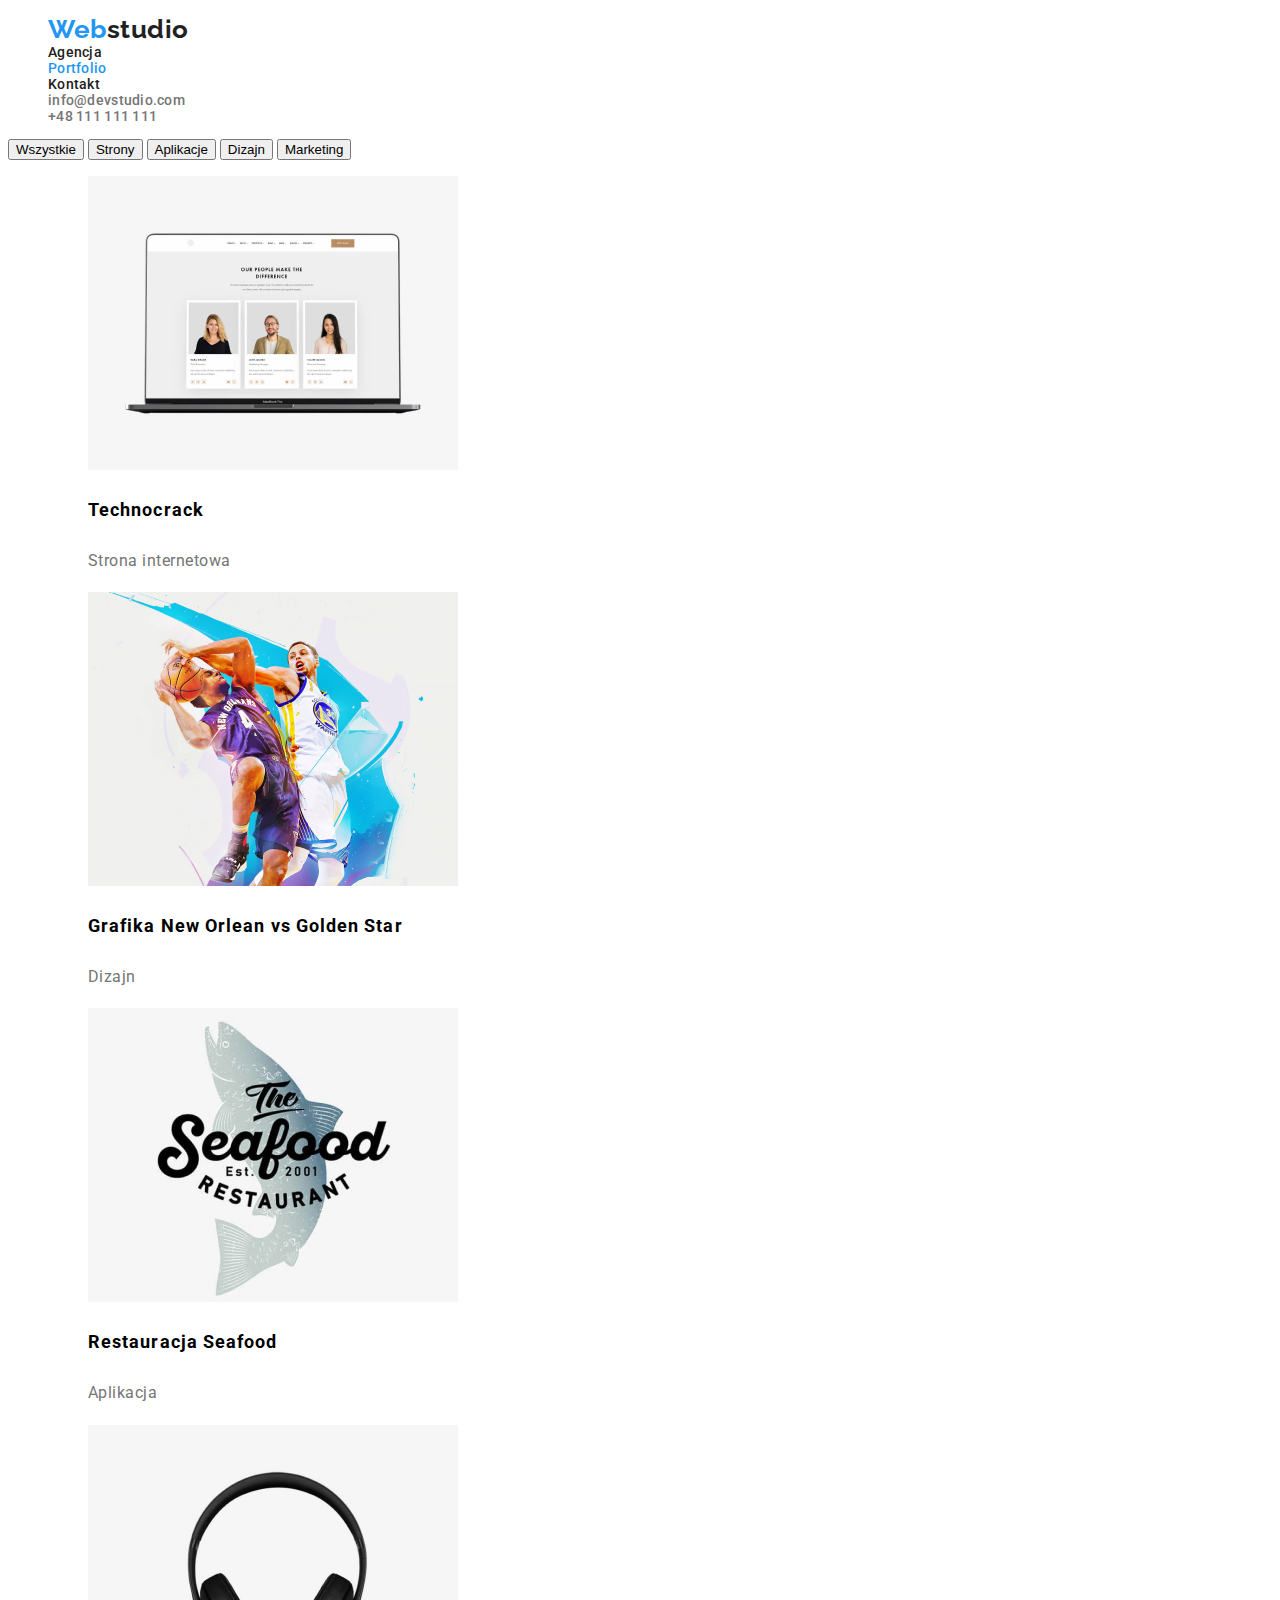
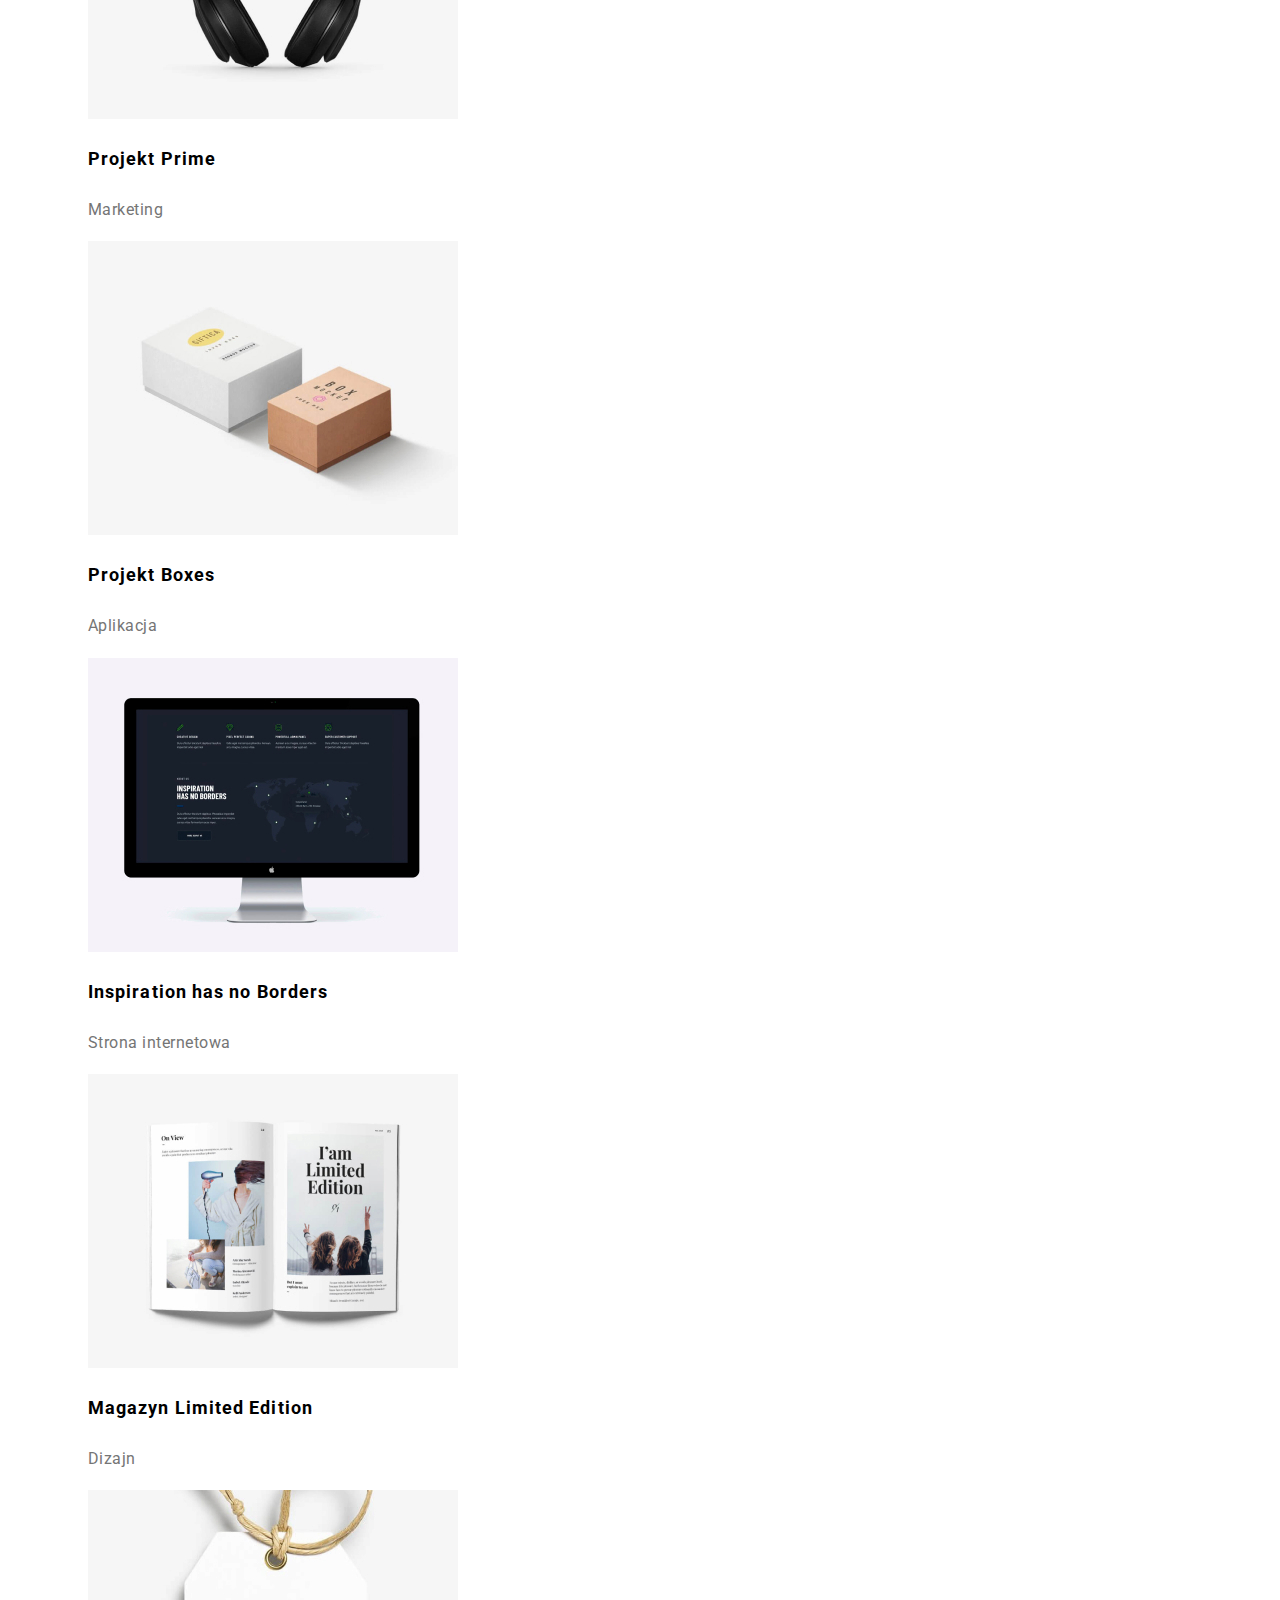
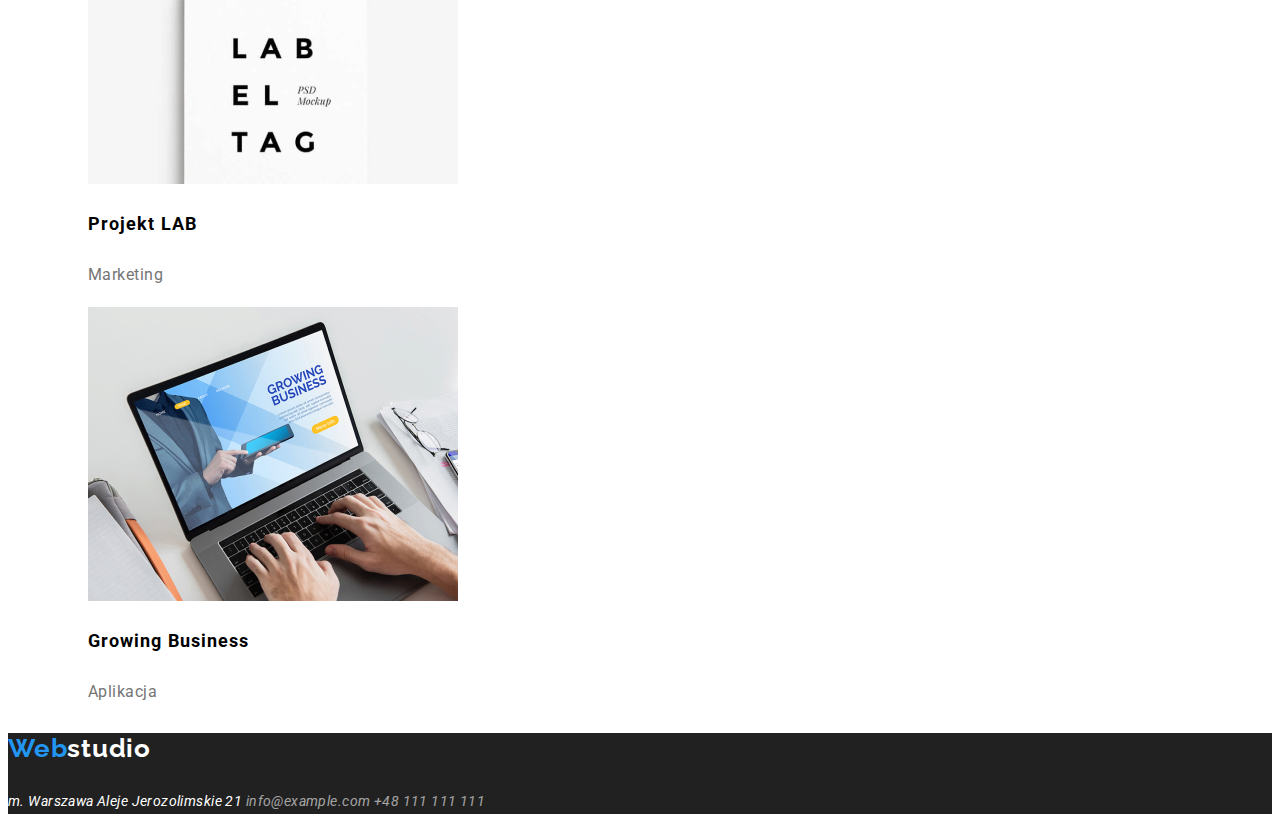
==== portfolio.html @ 9ab1722e "1" ====
<!DOCTYPE html>
<html lang="pl">
  <head>
    <meta charset="UTF-8">
    <title>goit-markup-hw-02</title>
    <link rel="stylesheet" href="css/styles.css">
    <link rel="preconnect" href="https://fonts.googleapis.com">
    <link rel="preconnect" href="https://fonts.gstatic.com">
    <link
      href="https://fonts.googleapis.com/css2?family=Raleway:wght@700&family=Roboto:wght@400;500;700;900&display=swap"
      rel="stylesheet">
  </head>
  <body>
    <header class="top">
      <nav>
        <ul class="navi">
          <li><a class="navi logo" href="index.html"><span class="navi logo blue">Web</span>studio</a></li>
          <li><a class="navi agency1" href="/agencja">Agencja</a></li>
          <li><a class="navi portfoliob" href="portfolio.html">Portfolio</a></li>
          <li><a class="navi contact" href="/kontakt">Kontakt</a></li>
          <li><a class="navi mail" href="mailto:info@devstudio.com">info@devstudio.com</a></li>
          <li><a class="navi tel" href="tel:+48111111111">+48 111 111 111</a></li>
        </ul>
      </nav>
    </header>
    <main>
        <div class="button">
        <button class="button">Wszystkie</button>
        <button class="button">Strony</button>
        <button class="button">Aplikacje</button>
        <button class="button">Dizajn</button>
        <button class="button">Marketing</button>
        </div>
      <section class="offert">
        <ul class="offert menu">
          <li class="offert guys">
            <figure>
              <img
                src="images/img-12.jpg"
                alt="troje uśmiechniętych ludzi"
                width="370"
                height="294">
              <figcaption>
                <h3 class="offert first">Technocrack</h3>
                <p class="ofert second">Strona internetowa</p>
              </figcaption>
            </figure>
          </li>
          <li>
            <figure>
              <img
                src="images/img-10.jpg"
                alt="Koszykaze walczą o piłkę"
                width="370"
                height="294">
              <figcaption>
                <h3 class="offert first">Grafika New Orlean vs Golden Star</h3>
                <p class="ofert second">Dizajn</p>
              </figcaption>
            </figure>
          </li>
          <li class="gallery-pic3">
            <figure>
              <img
                src="images/img-13.jpg"
                alt="logo restauracji z owocami morza"
                width="370"
                height="294">
              <figcaption>
                <h3 class="offert first">Restauracja Seafood</h3>
                <p class="ofert second">Aplikacja</p>
              </figcaption>
            </figure>
          </li>
          <li>
            <figure>
              <img
                src="images/img-14.jpg"
                alt="słuchawki"
                width="370"
                height="294">
              <figcaption>
                <h3 class="offert first">Projekt Prime</h3>
                <p class="ofert second">Marketing</p>
              </figcaption>
            </figure>
          </li>
          <li>
            <figure>
              <img
                src="images/img-15.jpg"
                alt="dwa pudełka"
                width="370"
                height="294">
              <figcaption>
                <h3 class="offert first">Projekt Boxes</h3>
                <p class="ofert second">Aplikacja</p>
              </figcaption>
            </figure>
          </li>
          <li>
            <figure>
              <img
                src="images/img-16.jpg"
                alt="monitor komputera"
                width="370"
                height="294">
              <figcaption>
                <h3 class="offert first">Inspiration has no Borders</h3>
                <p class="ofert second">Strona internetowa</p>
              </figcaption>
            </figure>
          </li>
          <li>
            <figure>
              <img
                src="images/img-11.jpg"
                alt="czasopismo ze zdjęciami"
                width="370"
                height="294">
              <figcaption>
                <h3 class="offert first">Magazyn Limited Edition</h3>
                <p class="ofert second">Dizajn</p>
              </figcaption>
            </figure>
          </li>
          <li>
            <figure>
              <img
                src="images/img-8.jpg"
                alt="zawieszka na sznurku"
                width="370"
                height="294">
              <figcaption>
                <h3 class="offert first">Projekt LAB</h3>
                <p class="ofert second">Marketing</p>
              </figcaption>
            </figure>
          </li>
          <li>
            <figure>
              <img
                src="images/img-9.jpg"
                alt="praca na laptopie"
                width="370"
                height="294">
              <figcaption>
                <h3 class="offert first">Growing Business</h3>
                <p class="ofert second">Aplikacja</p>
              </figcaption>
            </figure>
          </li>
        </ul>
      </section>
    </main>
    <footer class="bottom">
      <p class="bottom logos">
        <a class="bottom logos white"><span class="botto logos blue">Web</span>studio</a>
      </p>
      <address>
        <a class="adress street">m. Warszawa Aleje Jerozolimskie 21</a>
        <a class="adress email" href="mailto:info@example.com">info@example.com</a>
        <a class="adress kom" href="tel:+48111111111">+48 111 111 111</a>
      </address>
    </footer>
  </body>
</html>
---- css/styles.css ----
:root {
  --white-color: #ffffff;
  --black-color: #212121;
  --red-color: #ff0300;
  --blue-color: #2196f3;
  --gray-color: #757575;
  --wall-color: #2f303a;
  --team-color: #f5f4fa;
  --navi-color: rgba(255, 255, 255, 0.6);
}
body {
  font-family: 'Roboto', 'sans-serif';
  font-style: normal;
  background: var(--white-color);
}
.navi {
  font-style: normal;
  font-weight: 500;
  font-size: 14px;
  line-height: 1.14;
  letter-spacing: 0.02em;
  list-style-type: none;
  text-decoration: none;
  color: var(--black-color);
}
.navi:hover {
  color: var(--red-color);
}
.logo {
  font-family: 'Raleway';
  font-weight: 700;
  font-size: 26px;
  line-height: 1.19;
}
.blue {
  color: var(--blue-color);
}
.mail {
  color: var(--gray-color);
}
.tel {
  color: var(--gray-color);
}
.portfoliob {
  color: var(--blue-color);
}
.agencyb {
  color: var(--blue-color);
}
.mailb {
  color: var(--blue-color);
}
.face {
  background: var(--wall-color);
}
.title {
  font-weight: 900;
  font-size: 44px;
  line-height: 1.36;
  text-align: center;
  letter-spacing: 0.06em;
  text-transform: uppercase;
  color: var(--white-color);
}
.click {
  font-weight: 700;
  font-size: 16px;
  line-height: 1.875;
  letter-spacing: 0.06em;
  color: var(--white-color);
  background: var(--blue-color);
  box-shadow: 0px 4px 4px rgba(0, 0, 0, 0.15);
  border-radius: 4px;
}
.list {
  list-style-type: none;
}
.titles {
  font-weight: 700;
  font-size: 14px;
  line-height: 1.14;
  letter-spacing: 0.03em;
  text-transform: uppercase;
}
.text {
  font-weight: 400;
  font-size: 14px;
  line-height: 1.7;
  letter-spacing: 0.03em;
  color: var(--gray-color);
}
.describe {
  font-weight: 700;
  font-size: 36px;
  line-height: 1.16;
  text-align: center;
  letter-spacing: 0.03em;
  color: var(--black-color);
}
.album {
  list-style-type: none;
}
.team {
  background: var(--team-color);
  font-size: 16px;
  line-height: 1.9;
  text-align: center;
  letter-spacing: 0.03em;
  text-decoration: none;
}
.name {
  font-weight: 700;
  font-size: 36px;
  line-height: 1.16;
}
.members {
  list-style-type: none;
}
.boss {
  font-weight: 500;
  font-size: 16px;
  line-height: 1.9;
}
.sup {
  font-weight: 400;
  font-size: 16px;
  line-height: 19px;
  color: var(--gray-color);
}
.bottom {
  font-weight: 400;
  font-size: 14px;
  line-height: 1.7;
  letter-spacing: 0.03em;
  background: var(--black-color);
  text-decoration: none;
}
.logos {
  font-family: 'Raleway';
  font-weight: 700;
  font-size: 26px;
  line-height: 1.19;
  letter-spacing: 0.03em;
}
.blue {
  color: var(--blue-color);
}
.white {
  color: var(--white-color);
}
.adress {
  text-decoration: none;
}
.street {
  color: var(--white-color);
}
.email {
  color: var(--navi-color);
}
.kom {
  color: var(--navi-color);
}
.menu {
  list-style-type: none;
}
.first {
  font-weight: 700;
  font-size: 18px;
  line-height: 2;
  letter-spacing: 0.06em;
}
.second {
  font-weight: 400;
  font-size: 16px;
  line-height: 1.9;
  letter-spacing: 0.03em;
  color: var(--gray-color);
}
.click {
  cursor: pointer;
}
.button {
  cursor: pointer;
}
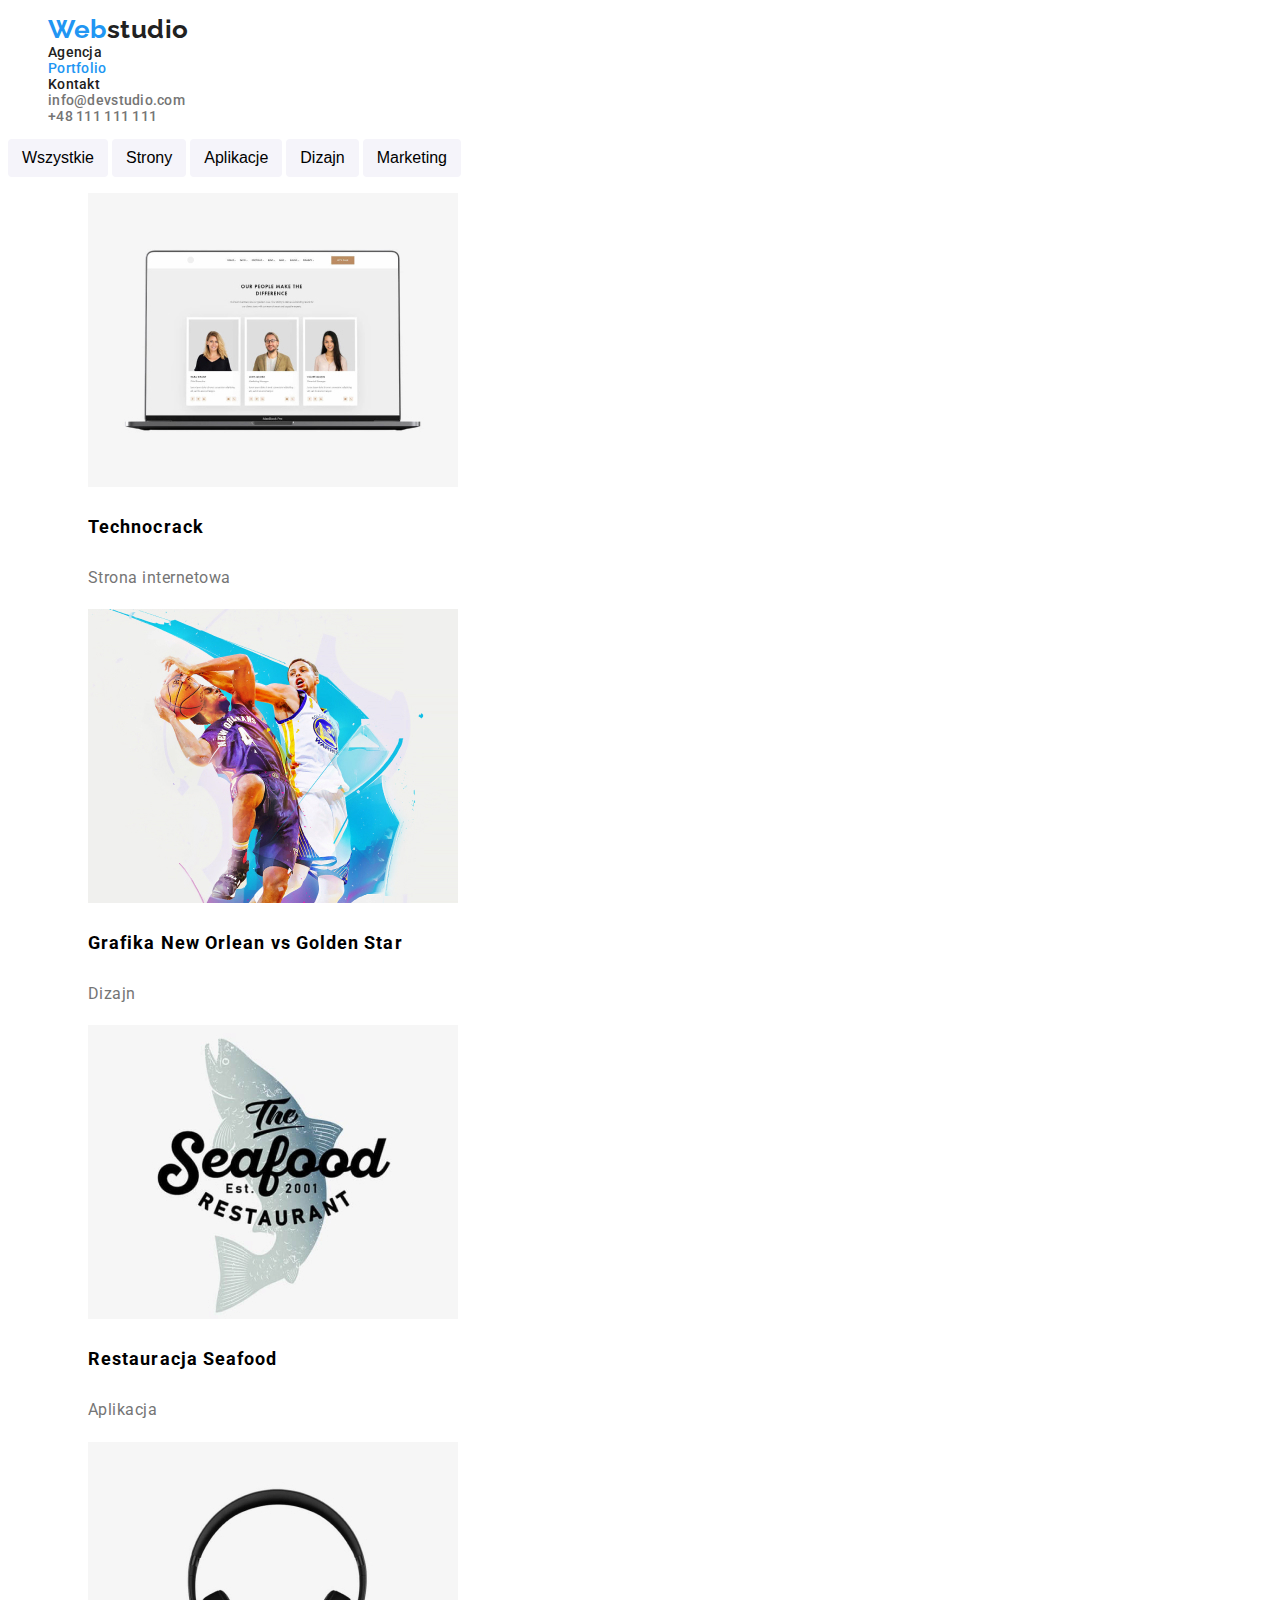
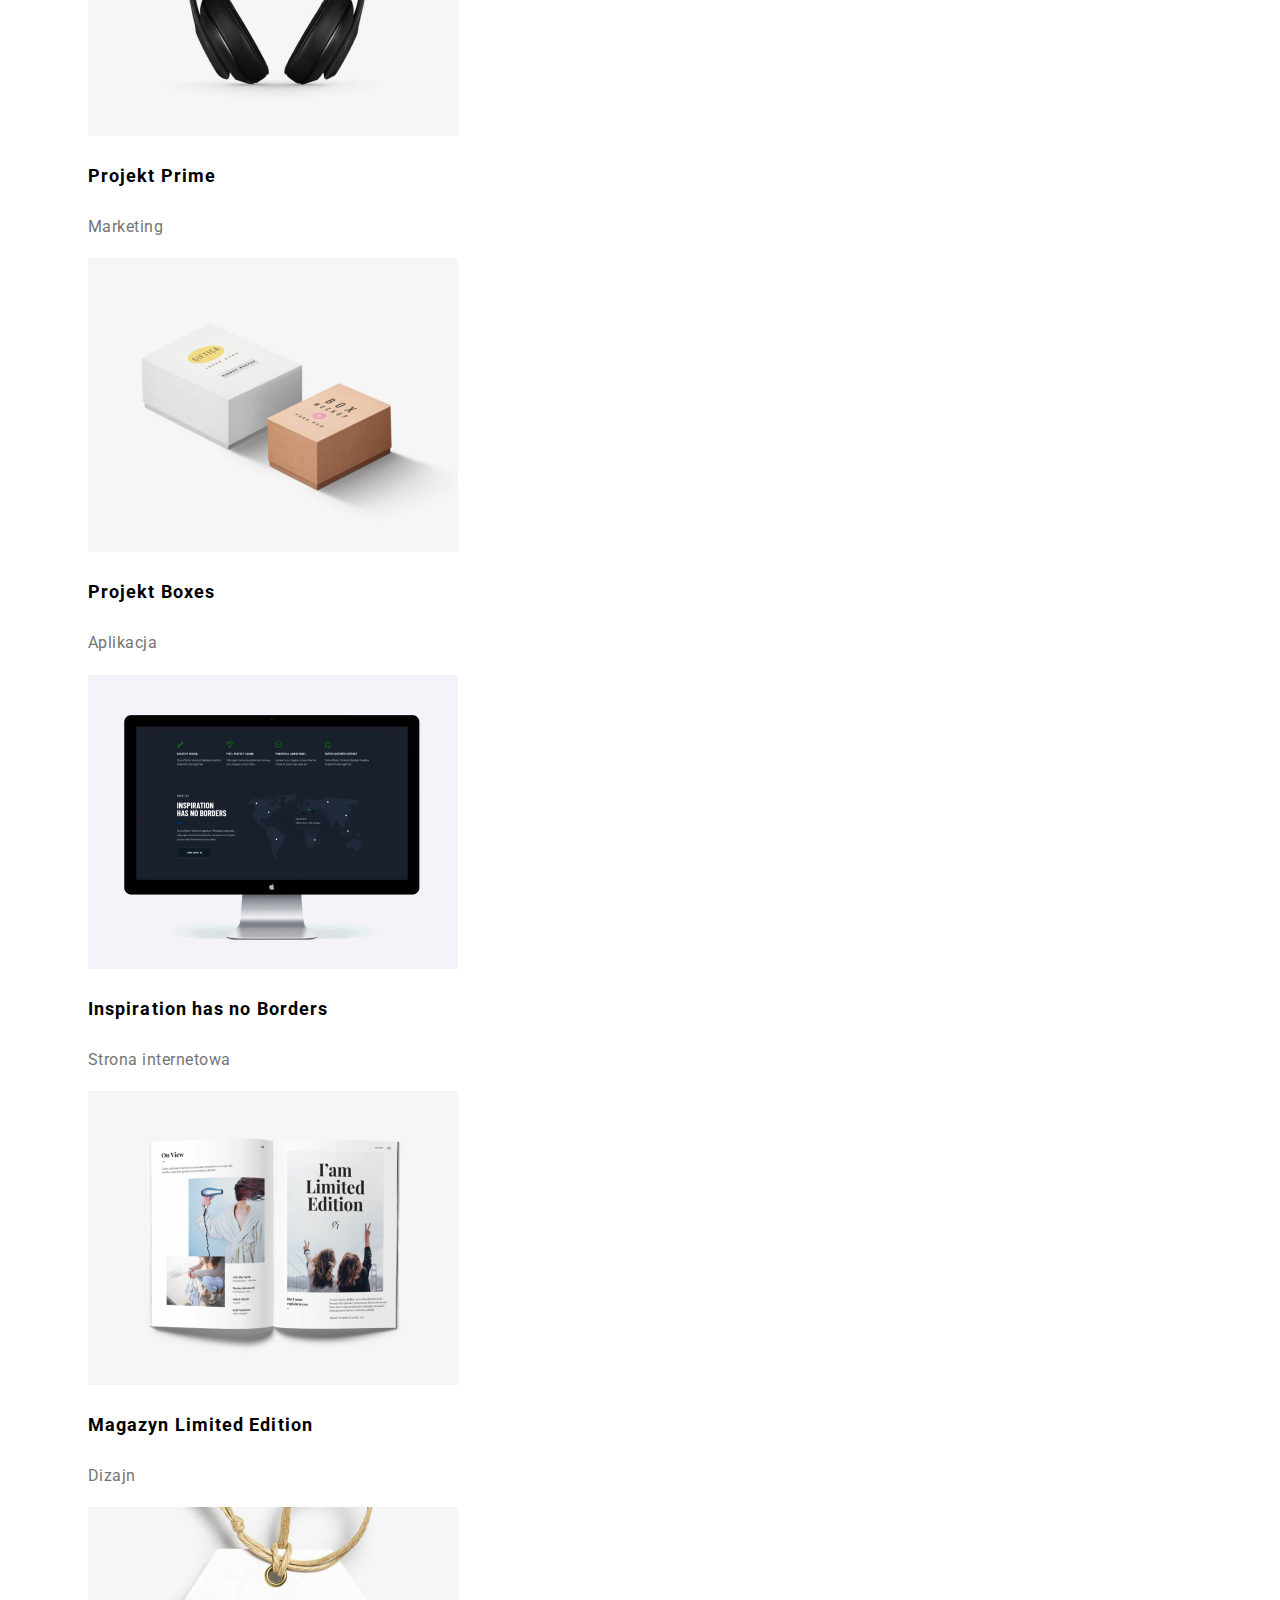
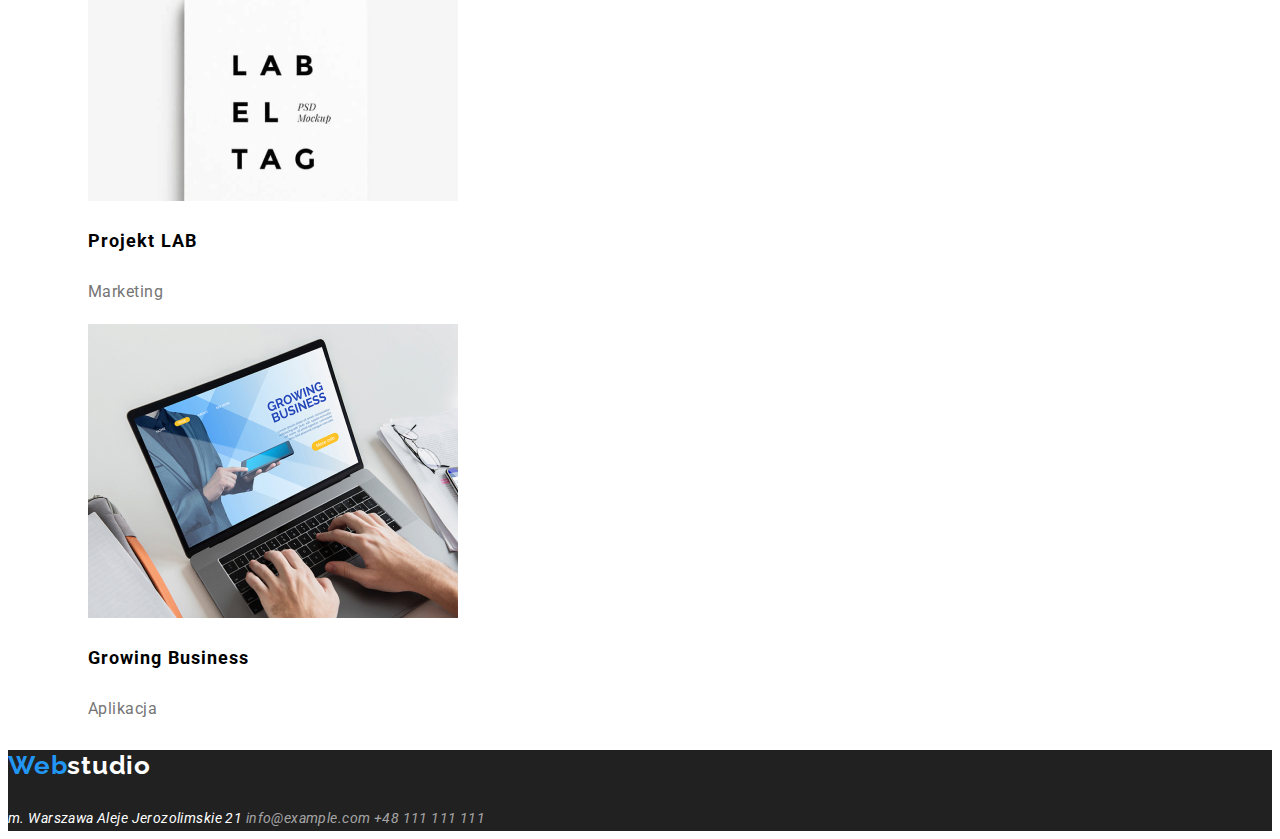
==== commit 27c8e196: "1" ====
--- a/portfolio.html
+++ b/portfolio.html
@@ -24,7 +24,7 @@
       </nav>
     </header>
     <main>
-        <div class="button">
+        <div>
         <button class="button">Wszystkie</button>
         <button class="button">Strony</button>
         <button class="button">Aplikacje</button>
--- a/css/styles.css
+++ b/css/styles.css
@@ -181,4 +181,15 @@
 }
 .button {
   cursor: pointer;
+  background: #F5F4FA;
+  border-radius: 4px;
+  border: none; 
+  padding: 10px 14px; 
+  text-align: center; 
+  text-decoration: none; 
+  display: inline-block; 
+  font-size: 16px; 
 }
+.button:hover {
+background-color: #2196F3;
+}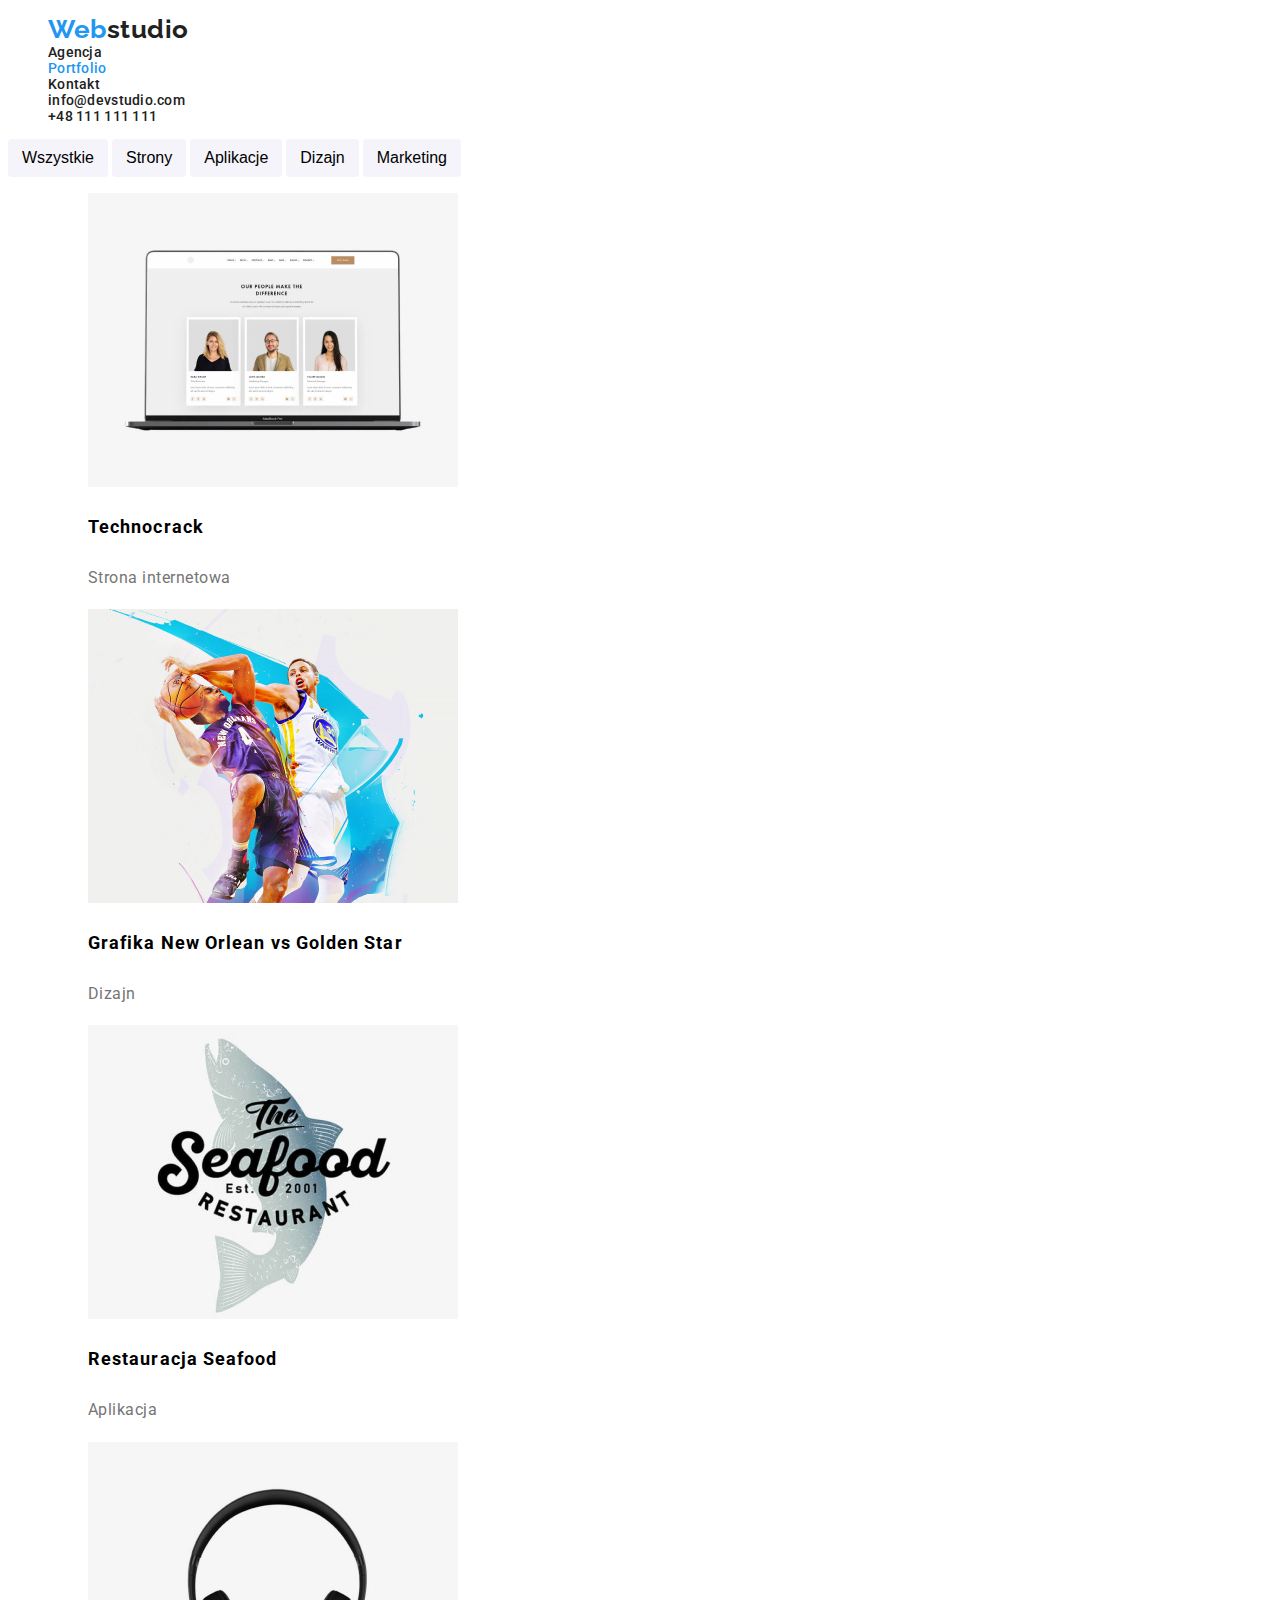
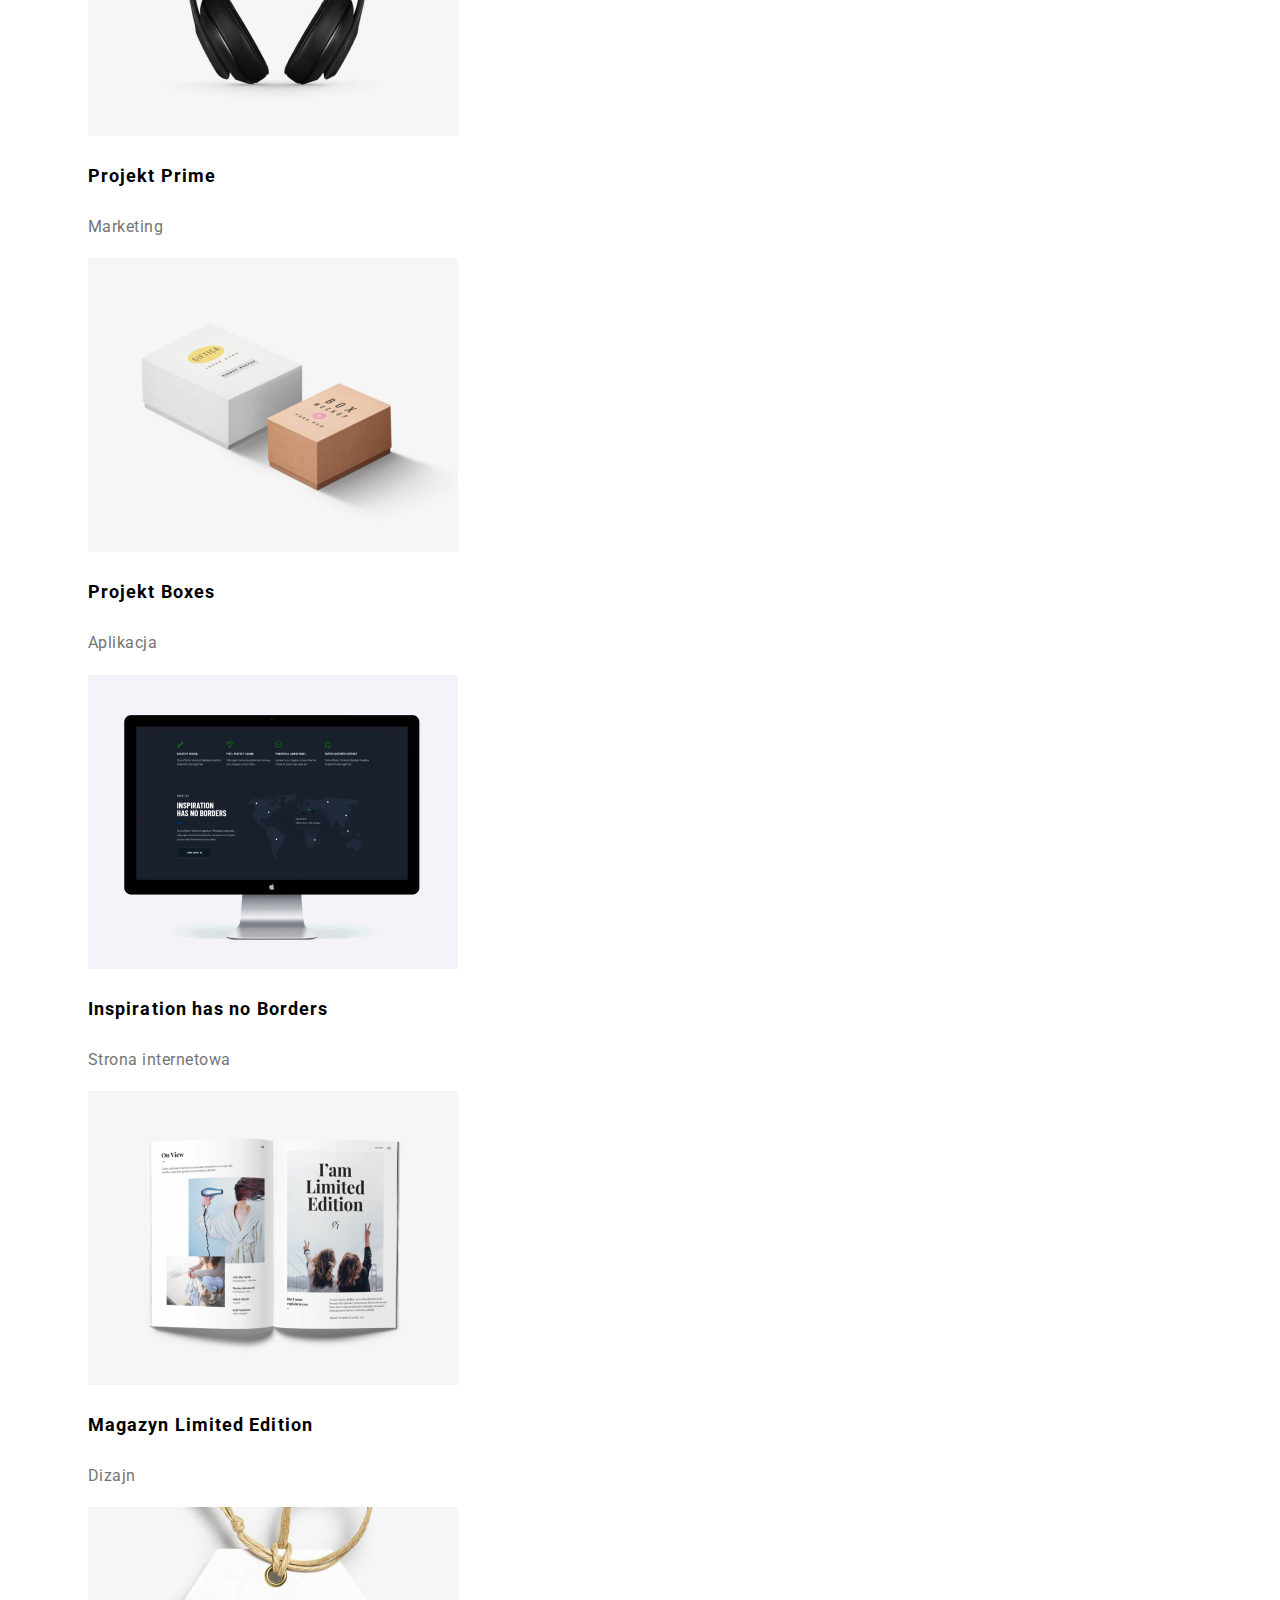
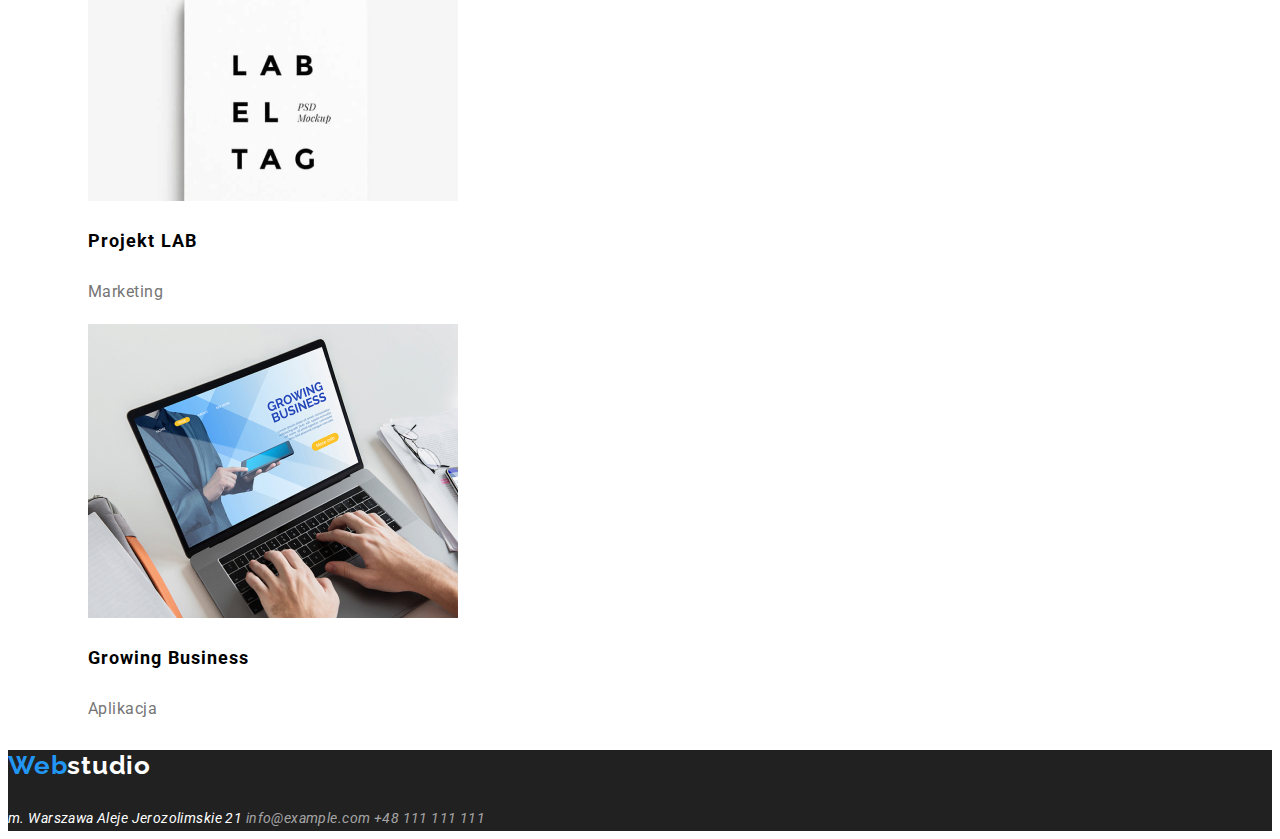
==== commit 6bd81f29: "Update portfolio.html" ====
--- a/portfolio.html
+++ b/portfolio.html
@@ -18,8 +18,8 @@
           <li><a class="navi agency1" href="/agencja">Agencja</a></li>
           <li><a class="navi portfoliob" href="portfolio.html">Portfolio</a></li>
           <li><a class="navi contact" href="/kontakt">Kontakt</a></li>
-          <li><a class="navi mail" href="mailto:info@devstudio.com">info@devstudio.com</a></li>
-          <li><a class="navi tel" href="tel:+48111111111">+48 111 111 111</a></li>
+          <li><a class="navi one href="mailto:info@devstudio.com">info@devstudio.com</a></li>
+          <li><a class="navi one" href="tel:+48111111111">+48 111 111 111</a></li>
         </ul>
       </nav>
     </header>
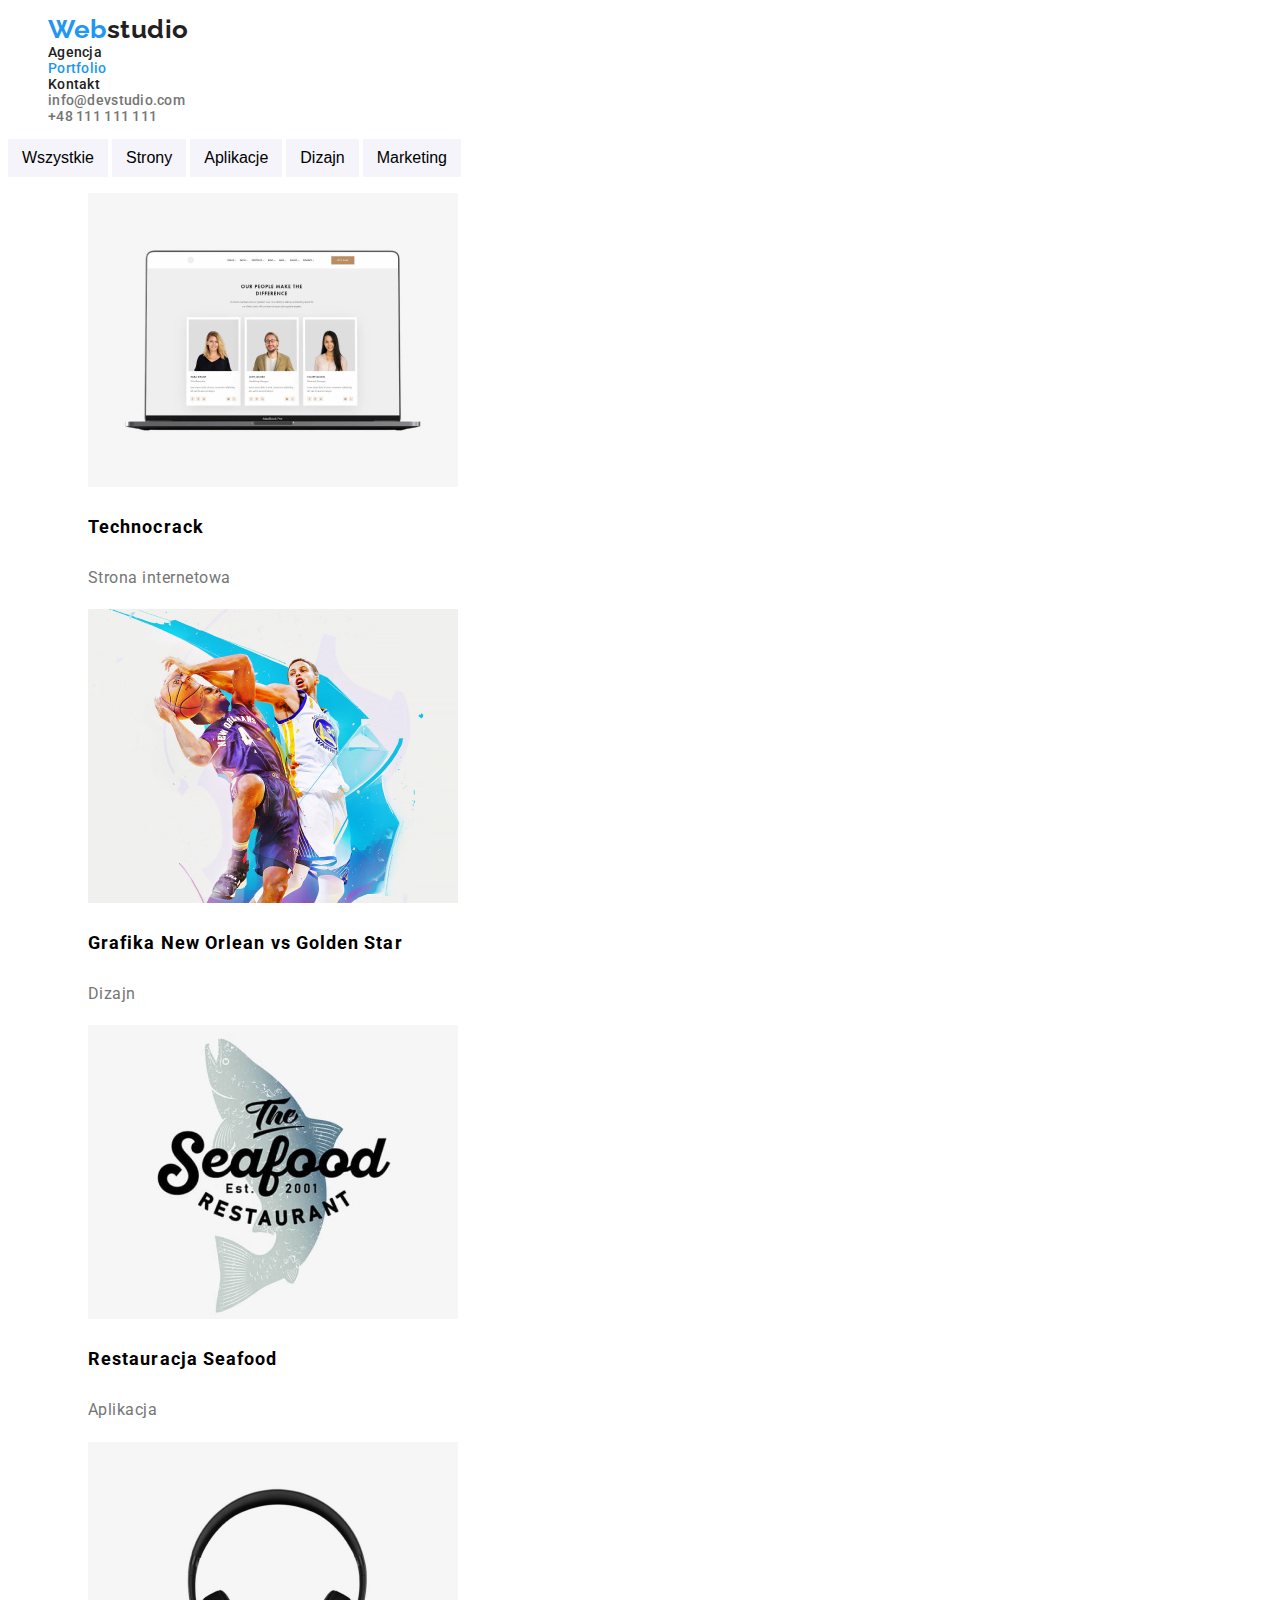
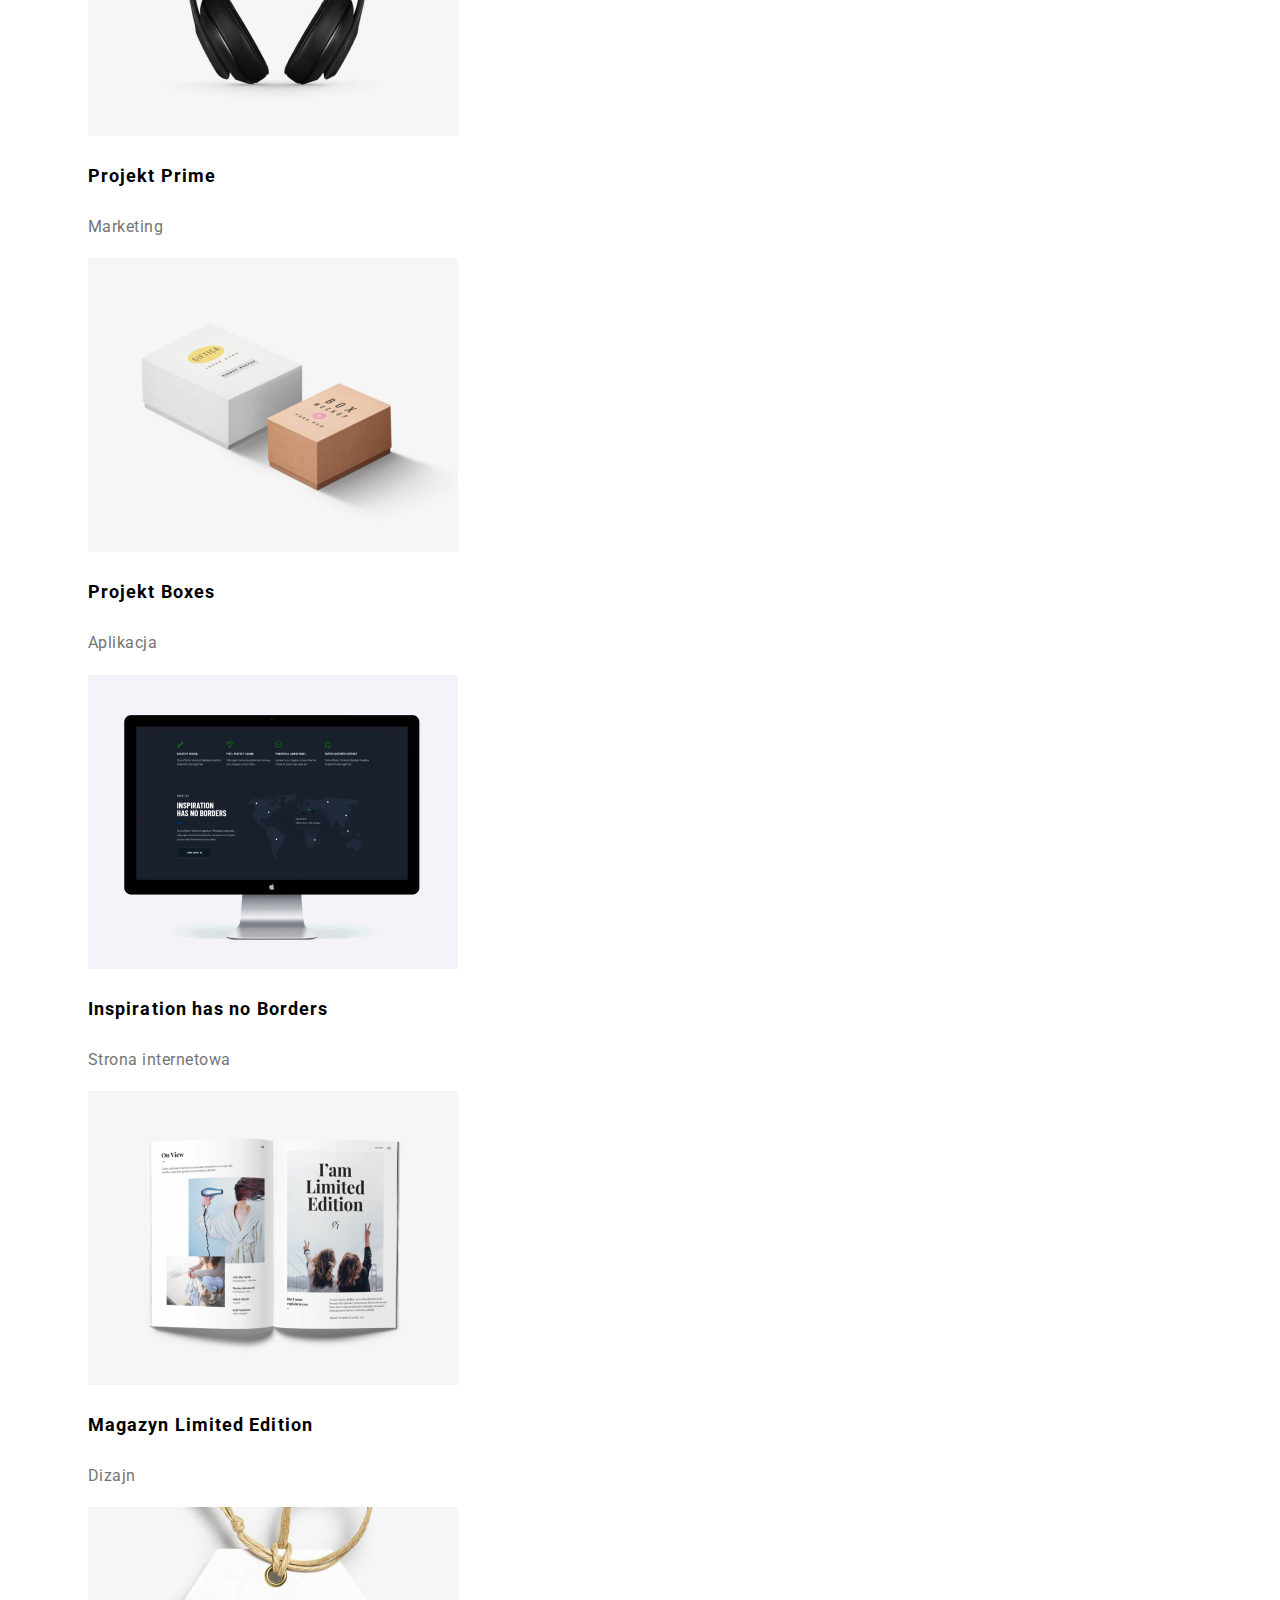
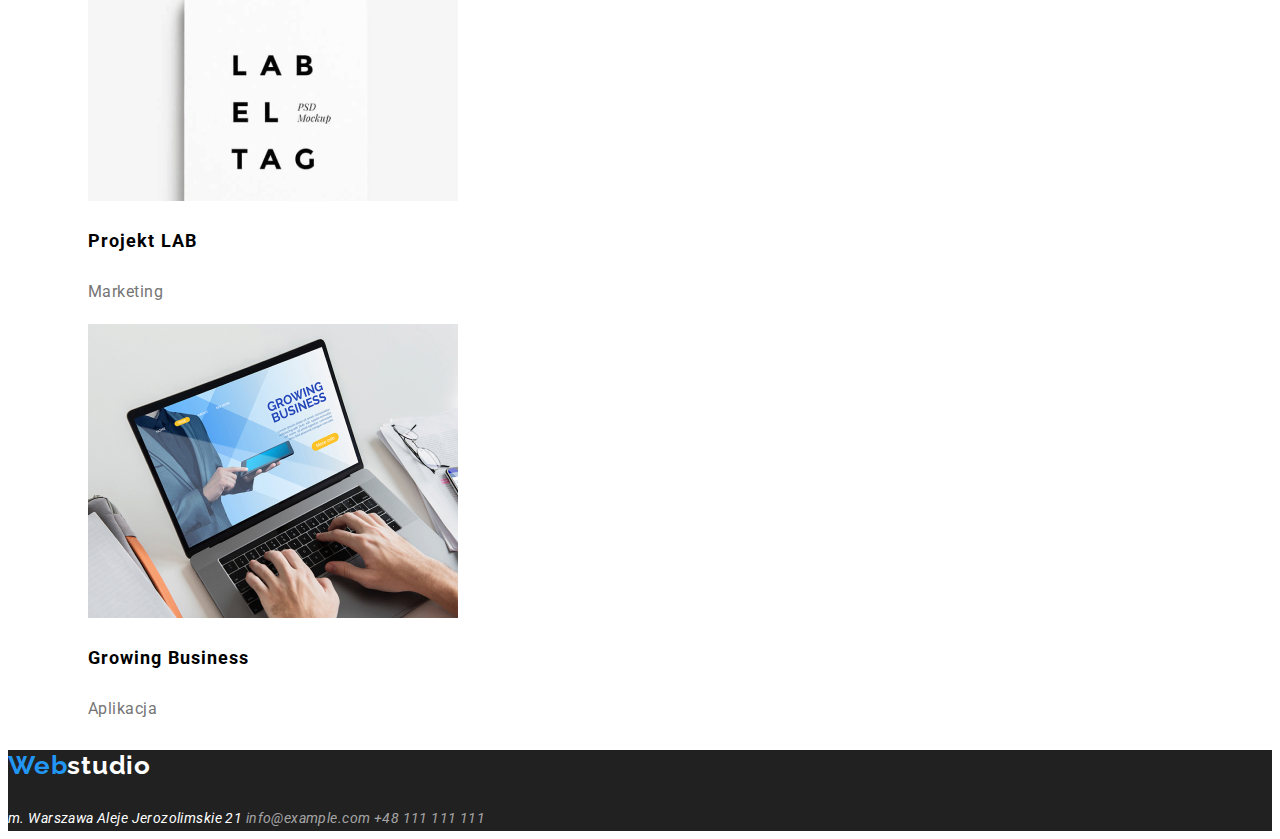
==== commit 1fea719c: "1" ====
--- a/portfolio.html
+++ b/portfolio.html
@@ -15,11 +15,11 @@
       <nav>
         <ul class="navi">
           <li><a class="navi logo" href="index.html"><span class="navi logo blue">Web</span>studio</a></li>
-          <li><a class="navi agency1" href="/agencja">Agencja</a></li>
-          <li><a class="navi portfoliob" href="portfolio.html">Portfolio</a></li>
-          <li><a class="navi contact" href="/kontakt">Kontakt</a></li>
-          <li><a class="navi one href="mailto:info@devstudio.com">info@devstudio.com</a></li>
-          <li><a class="navi one" href="tel:+48111111111">+48 111 111 111</a></li>
+          <li><a class="navi" href="/agencja">Agencja</a></li>
+          <li><a class="navi blue" href="portfolio.html">Portfolio</a></li>
+          <li><a class="navi" href="/kontakt">Kontakt</a></li>
+          <li><a class="navi grey" href="mailto:info@devstudio.com">info@devstudio.com</a></li>
+          <li><a class="navi grey" href="tel:+48111111111">+48 111 111 111</a></li>
         </ul>
       </nav>
     </header>
@@ -158,9 +158,9 @@
         <a class="bottom logos white"><span class="botto logos blue">Web</span>studio</a>
       </p>
       <address>
-        <a class="adress street">m. Warszawa Aleje Jerozolimskie 21</a>
-        <a class="adress email" href="mailto:info@example.com">info@example.com</a>
-        <a class="adress kom" href="tel:+48111111111">+48 111 111 111</a>
+        <a class="adress bright">m. Warszawa Aleje Jerozolimskie 21</a>
+        <a class="adress dark" href="mailto:info@example.com">info@example.com</a>
+        <a class="adress dark" href="tel:+48111111111">+48 111 111 111</a>
       </address>
     </footer>
   </body>
--- a/css/styles.css
+++ b/css/styles.css
@@ -35,20 +35,8 @@
 .blue {
   color: var(--blue-color);
 }
-.mail {
+.grey {
   color: var(--gray-color);
-}
-.tel {
-  color: var(--gray-color);
-}
-.portfoliob {
-  color: var(--blue-color);
-}
-.agencyb {
-  color: var(--blue-color);
-}
-.mailb {
-  color: var(--blue-color);
 }
 .face {
   background: var(--wall-color);
@@ -151,15 +139,13 @@
 .adress {
   text-decoration: none;
 }
-.street {
+.bright {
   color: var(--white-color);
 }
-.email {
+.dark {
   color: var(--navi-color);
 }
-.kom {
-  color: var(--navi-color);
-}
+
 .menu {
   list-style-type: none;
 }
@@ -181,8 +167,8 @@
 }
 .button {
   cursor: pointer;
-  background: #F5F4FA;
-  border-radius: 4px;
+  background: var( --team-color);
+  border-radius: 1px;
   border: none; 
   padding: 10px 14px; 
   text-align: center; 
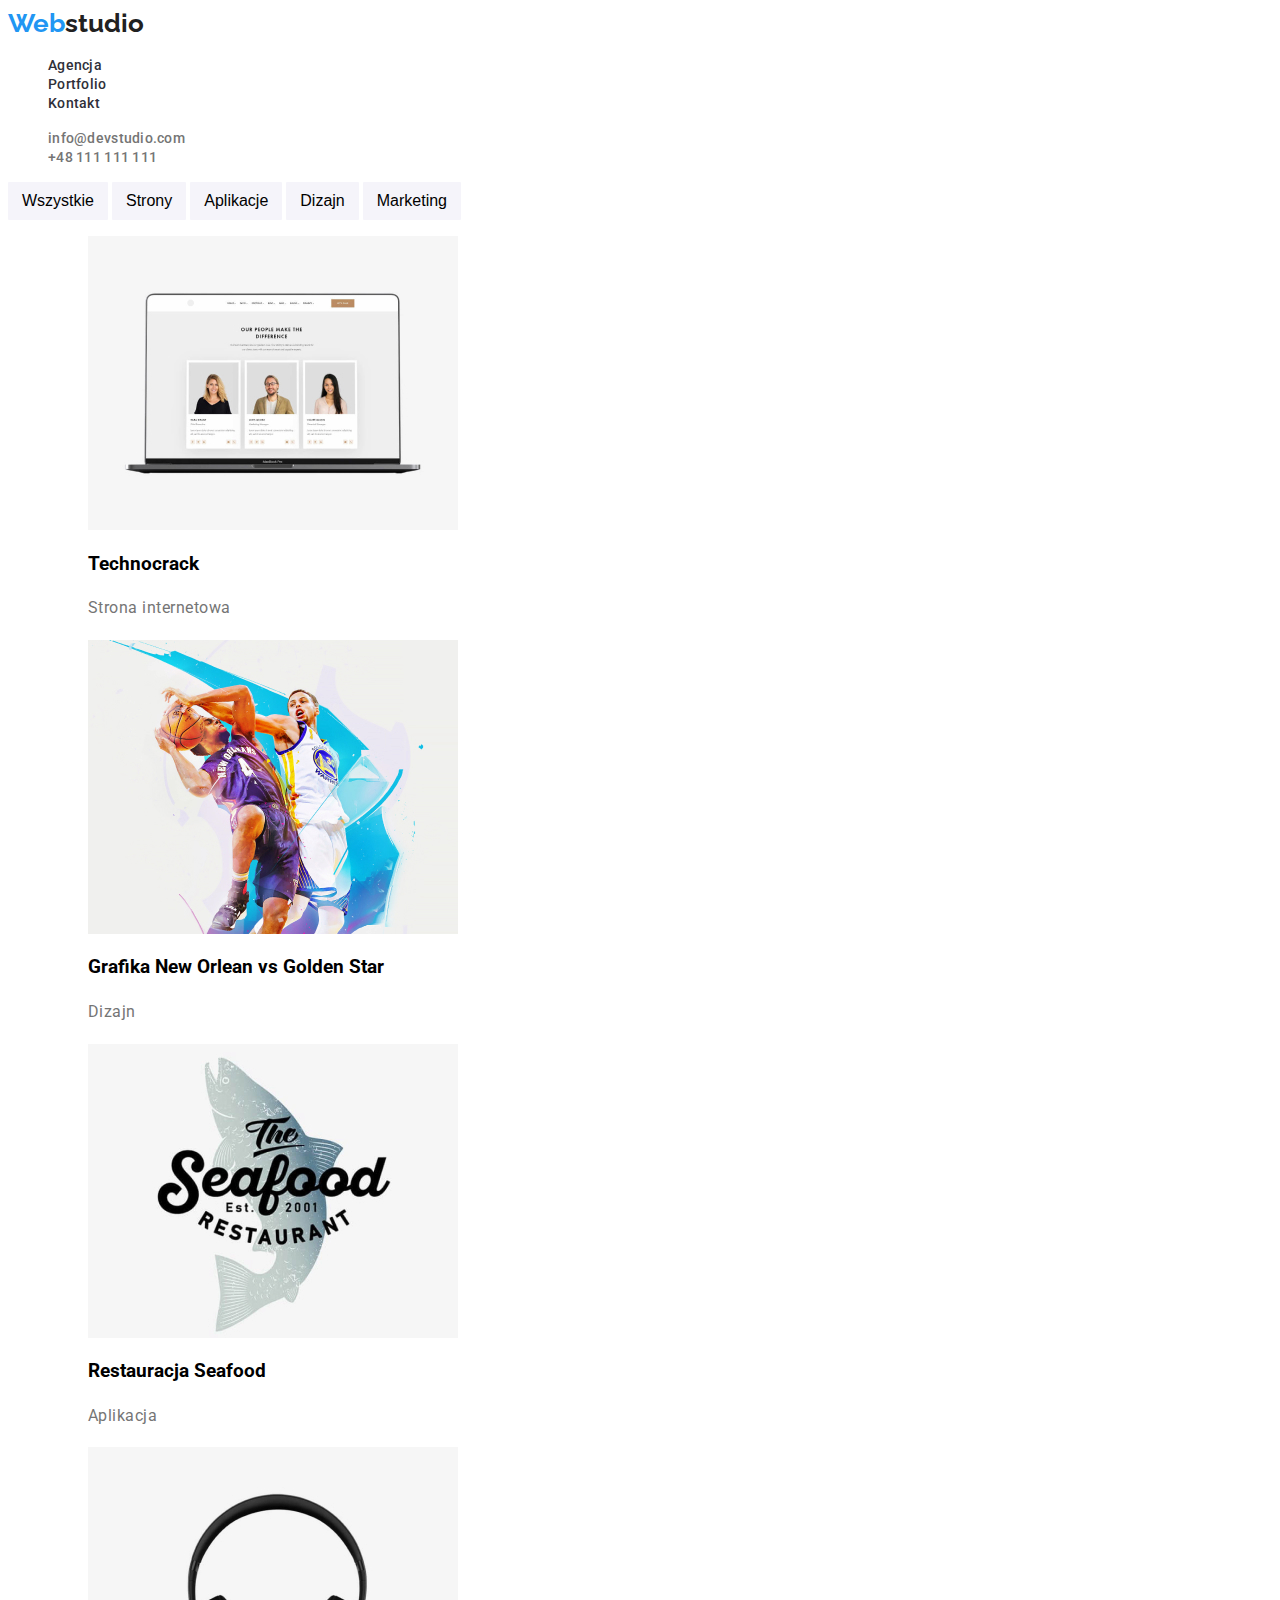
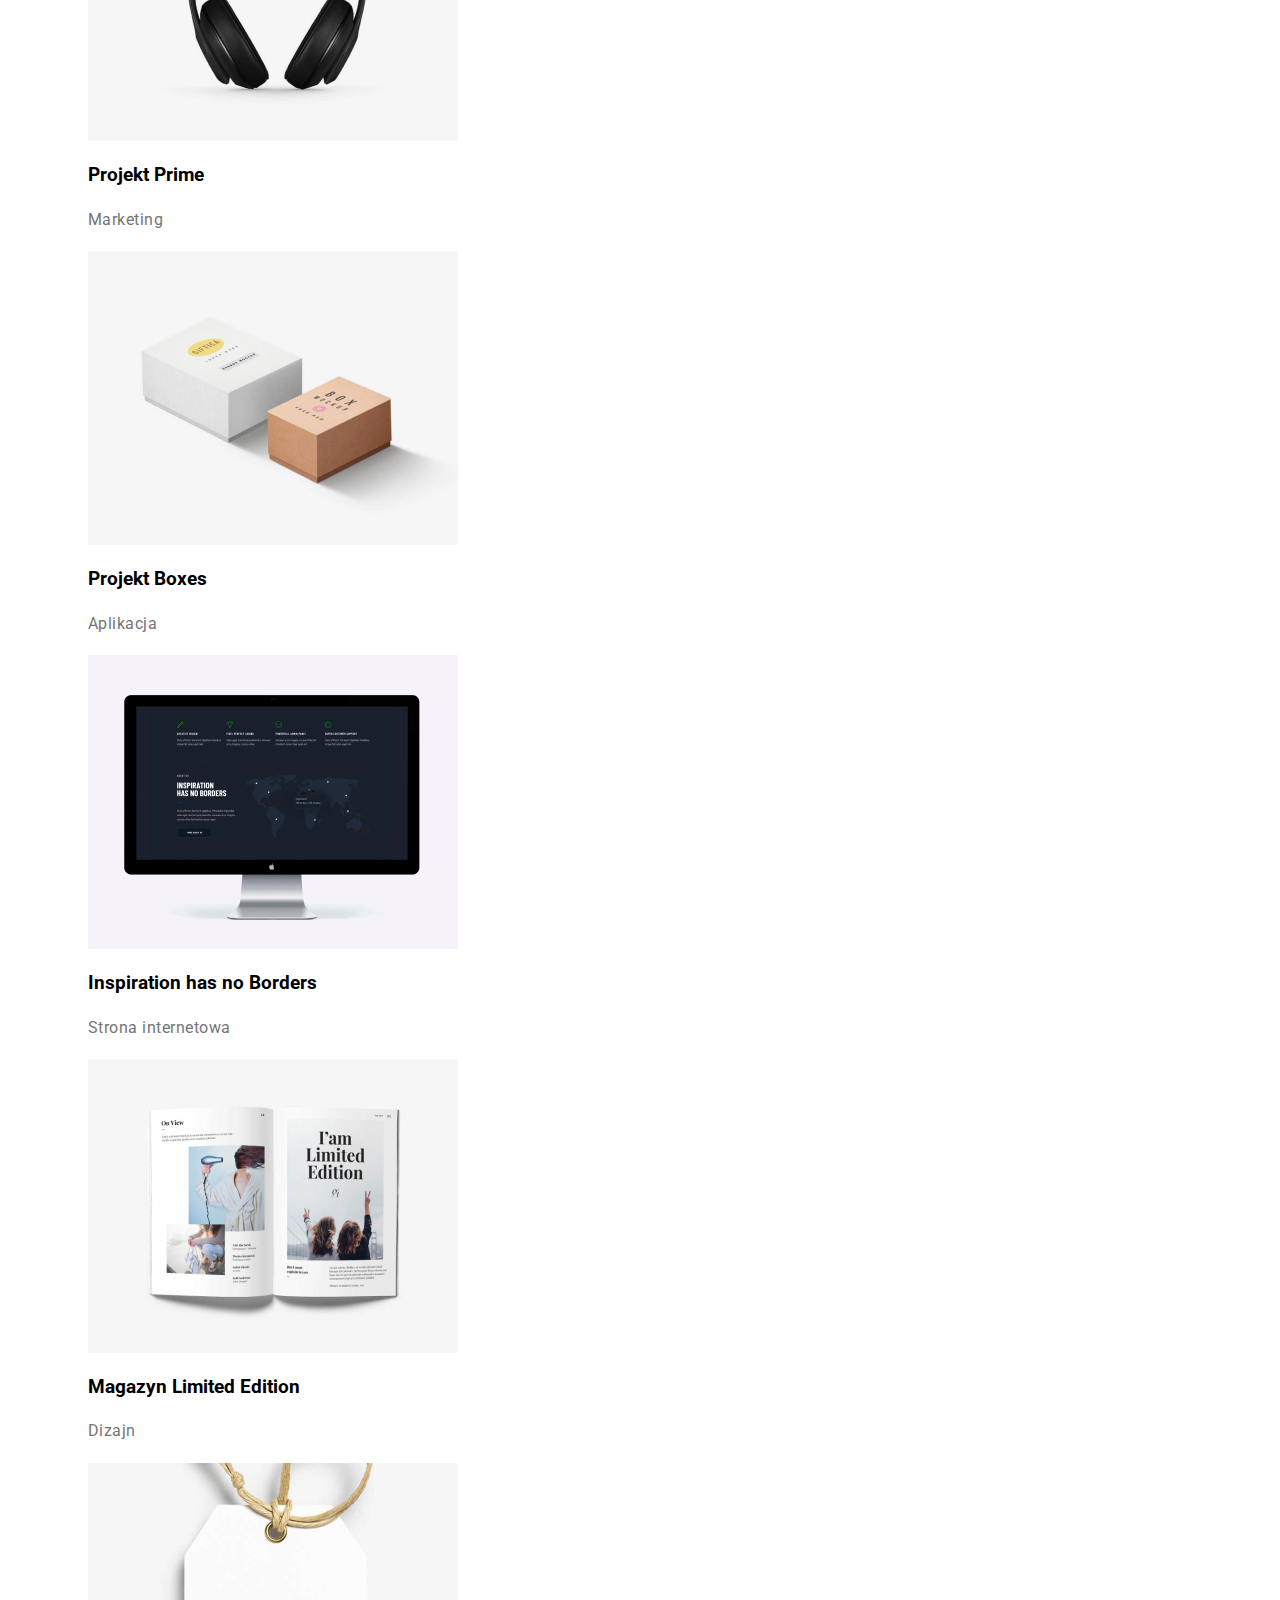
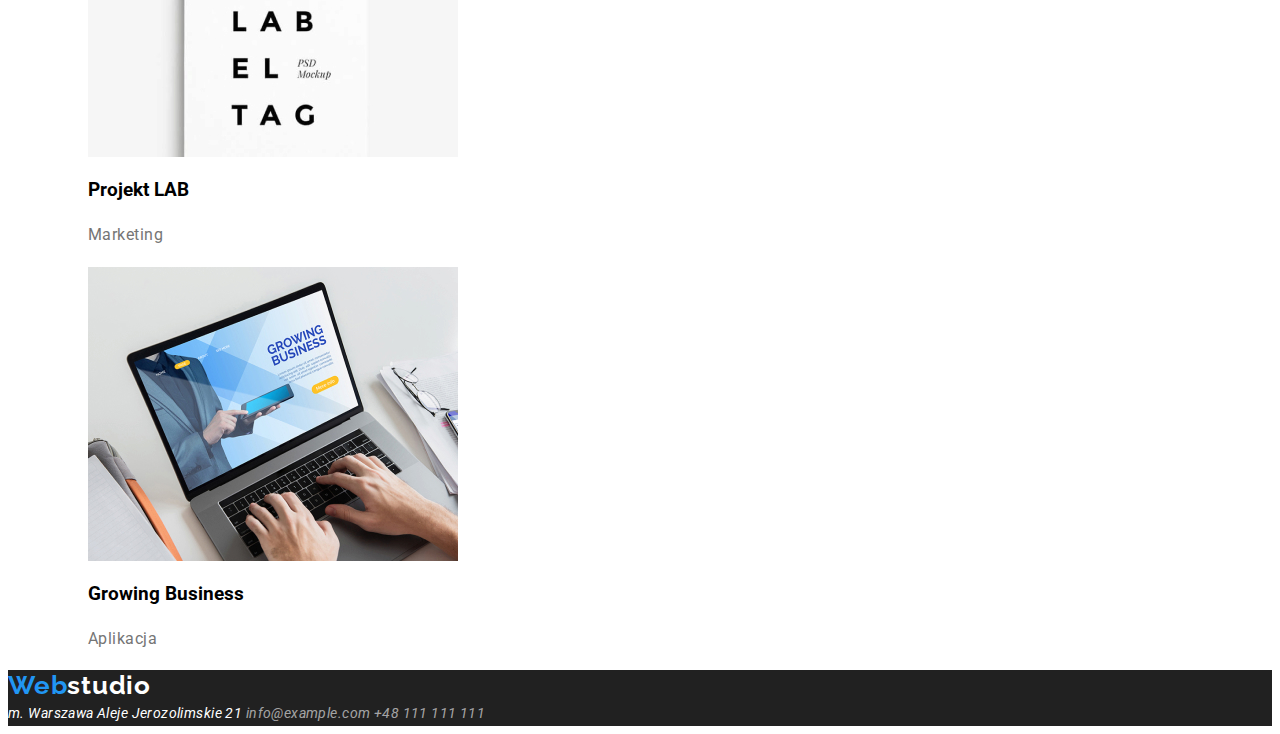
==== commit 37150e41: "2" ====
--- a/portfolio.html
+++ b/portfolio.html
@@ -6,20 +6,21 @@
     <link rel="stylesheet" href="css/styles.css">
     <link rel="preconnect" href="https://fonts.googleapis.com">
     <link rel="preconnect" href="https://fonts.gstatic.com">
-    <link
-      href="https://fonts.googleapis.com/css2?family=Raleway:wght@700&family=Roboto:wght@400;500;700;900&display=swap"
+    <link href="https://fonts.googleapis.com/css2?family=Raleway:wght@700&family=Roboto:wght@400;500;700;900&display=swap"
       rel="stylesheet">
   </head>
   <body>
-    <header class="top">
-      <nav>
-        <ul class="navi">
-          <li><a class="navi logo" href="index.html"><span class="navi logo blue">Web</span>studio</a></li>
-          <li><a class="navi" href="/agencja">Agencja</a></li>
-          <li><a class="navi blue" href="portfolio.html">Portfolio</a></li>
-          <li><a class="navi" href="/kontakt">Kontakt</a></li>
-          <li><a class="navi grey" href="mailto:info@devstudio.com">info@devstudio.com</a></li>
-          <li><a class="navi grey" href="tel:+48111111111">+48 111 111 111</a></li>
+    <header>
+      <nav class="navigation">
+        <a class="logo" href="index.html"><span class="logo-blue">Web</span>studio</a>
+        <ul class="menu-list">
+          <li class="menu-item"><a class="menu-link" href="/agencja">Agencja</a></li>
+          <li class="menu-item"><a class="menu-link" href="portfolio.html">Portfolio</a></li>
+          <li class="menu-item"><a class="menu-link" href="/kontakt">Kontakt</a></li>
+        </ul>
+        <ul class="contact-list">
+          <li class="contact-item"><a class="contact-link" href="mailto:info@devstudio.com">info@devstudio.com</a></li>
+          <li class="contact-item"><a class="contact-link" href="tel:+48111111111">+48 111 111 111</a></li>
         </ul>
       </nav>
     </header>
@@ -32,8 +33,8 @@
         <button class="button">Marketing</button>
         </div>
       <section class="offert">
-        <ul class="offert menu">
-          <li class="offert guys">
+        <ul class="offert-list">
+          <li>
             <figure>
               <img
                 src="images/img-12.jpg"
@@ -41,8 +42,8 @@
                 width="370"
                 height="294">
               <figcaption>
-                <h3 class="offert first">Technocrack</h3>
-                <p class="ofert second">Strona internetowa</p>
+                <h3 class="offert-title">Technocrack</h3>
+                <p class="offert-text">Strona internetowa</p>
               </figcaption>
             </figure>
           </li>
@@ -54,12 +55,12 @@
                 width="370"
                 height="294">
               <figcaption>
-                <h3 class="offert first">Grafika New Orlean vs Golden Star</h3>
-                <p class="ofert second">Dizajn</p>
+                <h3 class="offert-title">Grafika New Orlean vs Golden Star</h3>
+                <p class="offert-text">Dizajn</p>
               </figcaption>
             </figure>
           </li>
-          <li class="gallery-pic3">
+          <li>
             <figure>
               <img
                 src="images/img-13.jpg"
@@ -67,8 +68,8 @@
                 width="370"
                 height="294">
               <figcaption>
-                <h3 class="offert first">Restauracja Seafood</h3>
-                <p class="ofert second">Aplikacja</p>
+                <h3 class="offert-title">Restauracja Seafood</h3>
+                <p class="offert-text">Aplikacja</p>
               </figcaption>
             </figure>
           </li>
@@ -80,8 +81,8 @@
                 width="370"
                 height="294">
               <figcaption>
-                <h3 class="offert first">Projekt Prime</h3>
-                <p class="ofert second">Marketing</p>
+                <h3 class="offert-title">Projekt Prime</h3>
+                <p class="offert-text">Marketing</p>
               </figcaption>
             </figure>
           </li>
@@ -93,8 +94,8 @@
                 width="370"
                 height="294">
               <figcaption>
-                <h3 class="offert first">Projekt Boxes</h3>
-                <p class="ofert second">Aplikacja</p>
+                <h3 class="offert-title">Projekt Boxes</h3>
+                <p class="offert-text">Aplikacja</p>
               </figcaption>
             </figure>
           </li>
@@ -106,8 +107,8 @@
                 width="370"
                 height="294">
               <figcaption>
-                <h3 class="offert first">Inspiration has no Borders</h3>
-                <p class="ofert second">Strona internetowa</p>
+                <h3 class="offert-title">Inspiration has no Borders</h3>
+                <p class="offert-text">Strona internetowa</p>
               </figcaption>
             </figure>
           </li>
@@ -119,8 +120,8 @@
                 width="370"
                 height="294">
               <figcaption>
-                <h3 class="offert first">Magazyn Limited Edition</h3>
-                <p class="ofert second">Dizajn</p>
+                <h3 class="offert-title">Magazyn Limited Edition</h3>
+                <p class="offert-text">Dizajn</p>
               </figcaption>
             </figure>
           </li>
@@ -132,8 +133,8 @@
                 width="370"
                 height="294">
               <figcaption>
-                <h3 class="offert first">Projekt LAB</h3>
-                <p class="ofert second">Marketing</p>
+                <h3 class="offert-title">Projekt LAB</h3>
+                <p class="offert-text">Marketing</p>
               </figcaption>
             </figure>
           </li>
@@ -145,8 +146,8 @@
                 width="370"
                 height="294">
               <figcaption>
-                <h3 class="offert first">Growing Business</h3>
-                <p class="ofert second">Aplikacja</p>
+                <h3 class="offert-title">Growing Business</h3>
+                <p class="offert-text">Aplikacja</p>
               </figcaption>
             </figure>
           </li>
@@ -154,14 +155,12 @@
       </section>
     </main>
     <footer class="bottom">
-      <p class="bottom logos">
-        <a class="bottom logos white"><span class="botto logos blue">Web</span>studio</a>
-      </p>
+        <a class="bottom-logo"><span class="logo-blue">Web</span>studio</a>
       <address>
-        <a class="adress bright">m. Warszawa Aleje Jerozolimskie 21</a>
-        <a class="adress dark" href="mailto:info@example.com">info@example.com</a>
-        <a class="adress dark" href="tel:+48111111111">+48 111 111 111</a>
+        <a class="adress-text">m. Warszawa Aleje Jerozolimskie 21</a>
+        <a class="adress-link" href="mailto:info@example.com">info@example.com</a>
+        <a class="adress-link" href="tel:+48111111111">+48 111 111 111</a>
       </address>
     </footer>
   </body>
-</html>
+</html>--- a/css/styles.css
+++ b/css/styles.css
@@ -1,7 +1,6 @@
 :root {
   --white-color: #ffffff;
   --black-color: #212121;
-  --red-color: #ff0300;
   --blue-color: #2196f3;
   --gray-color: #757575;
   --wall-color: #2f303a;
@@ -13,35 +12,52 @@
   font-style: normal;
   background: var(--white-color);
 }
-.navi {
+.logo {
+  font-family: 'Raleway';
+  font-weight: 700;
+  font-size: 26px;
+  line-height: 1.19;
+  color: var(--black-color);
+  list-style-type: none;
+  text-decoration: none;
+}
+.logo-blue {
+  color: var(--blue-color);
+}
+.menu-list{
+  list-style-type: none;
+}
+.menu-link{
   font-style: normal;
   font-weight: 500;
   font-size: 14px;
   line-height: 1.14;
   letter-spacing: 0.02em;
+  text-decoration: none;
+  color: var(--wall-color);
+}
+.contact-list{
   list-style-type: none;
+}
+.contact-link{
+  font-style: normal;
+  font-weight: 500;
+  font-size: 14px;
+  line-height: 1.14;
+  letter-spacing: 0.02em;
   text-decoration: none;
-  color: var(--black-color);
+  color: var(--gray-color);
 }
-.navi:hover {
-  color: var(--red-color);
-}
-.logo {
-  font-family: 'Raleway';
-  font-weight: 700;
-  font-size: 26px;
-  line-height: 1.19;
-}
-.blue {
+.menu-link:hover,
+.menu-list:focus,
+.menu-link:active{
   color: var(--blue-color);
 }
-.grey {
-  color: var(--gray-color);
-}
+
 .face {
   background: var(--wall-color);
 }
-.title {
+.face-title {
   font-weight: 900;
   font-size: 44px;
   line-height: 1.36;
@@ -50,7 +66,7 @@
   text-transform: uppercase;
   color: var(--white-color);
 }
-.click {
+.face-click {
   font-weight: 700;
   font-size: 16px;
   line-height: 1.875;
@@ -60,24 +76,24 @@
   box-shadow: 0px 4px 4px rgba(0, 0, 0, 0.15);
   border-radius: 4px;
 }
-.list {
+.wall-list {
   list-style-type: none;
 }
-.titles {
+.wall-titles {
   font-weight: 700;
   font-size: 14px;
   line-height: 1.14;
   letter-spacing: 0.03em;
   text-transform: uppercase;
 }
-.text {
+.wall-text {
   font-weight: 400;
   font-size: 14px;
   line-height: 1.7;
   letter-spacing: 0.03em;
   color: var(--gray-color);
 }
-.describe {
+.work-describe {
   font-weight: 700;
   font-size: 36px;
   line-height: 1.16;
@@ -85,7 +101,7 @@
   letter-spacing: 0.03em;
   color: var(--black-color);
 }
-.album {
+.work-album {
   list-style-type: none;
 }
 .team {
@@ -96,20 +112,20 @@
   letter-spacing: 0.03em;
   text-decoration: none;
 }
-.name {
+.team-title {
   font-weight: 700;
   font-size: 36px;
   line-height: 1.16;
 }
-.members {
+.team-list {
   list-style-type: none;
 }
-.boss {
+.team-member {
   font-weight: 500;
   font-size: 16px;
   line-height: 1.9;
 }
-.sup {
+.team-text {
   font-weight: 400;
   font-size: 16px;
   line-height: 19px;
@@ -121,41 +137,36 @@
   line-height: 1.7;
   letter-spacing: 0.03em;
   background: var(--black-color);
-  text-decoration: none;
 }
-.logos {
+.bottom-logo {
   font-family: 'Raleway';
   font-weight: 700;
   font-size: 26px;
   line-height: 1.19;
   letter-spacing: 0.03em;
+  text-decoration: none;
+  color: var(--white-color);
 }
-.blue {
+.logo-blue {
   color: var(--blue-color);
 }
-.white {
+.adress-text {
   color: var(--white-color);
 }
-.adress {
+.adress-link {
+  color: var(--navi-color);
   text-decoration: none;
 }
-.bright {
-  color: var(--white-color);
-}
-.dark {
-  color: var(--navi-color);
-}
-
-.menu {
+.offert-list {
   list-style-type: none;
 }
-.first {
+.ofert-title {
   font-weight: 700;
   font-size: 18px;
   line-height: 2;
   letter-spacing: 0.06em;
 }
-.second {
+.offert-text {
   font-weight: 400;
   font-size: 16px;
   line-height: 1.9;
@@ -177,5 +188,6 @@
   font-size: 16px; 
 }
 .button:hover {
-background-color: #2196F3;
+background-color: var( --blue-color);
+color: var(--white-color);
 }